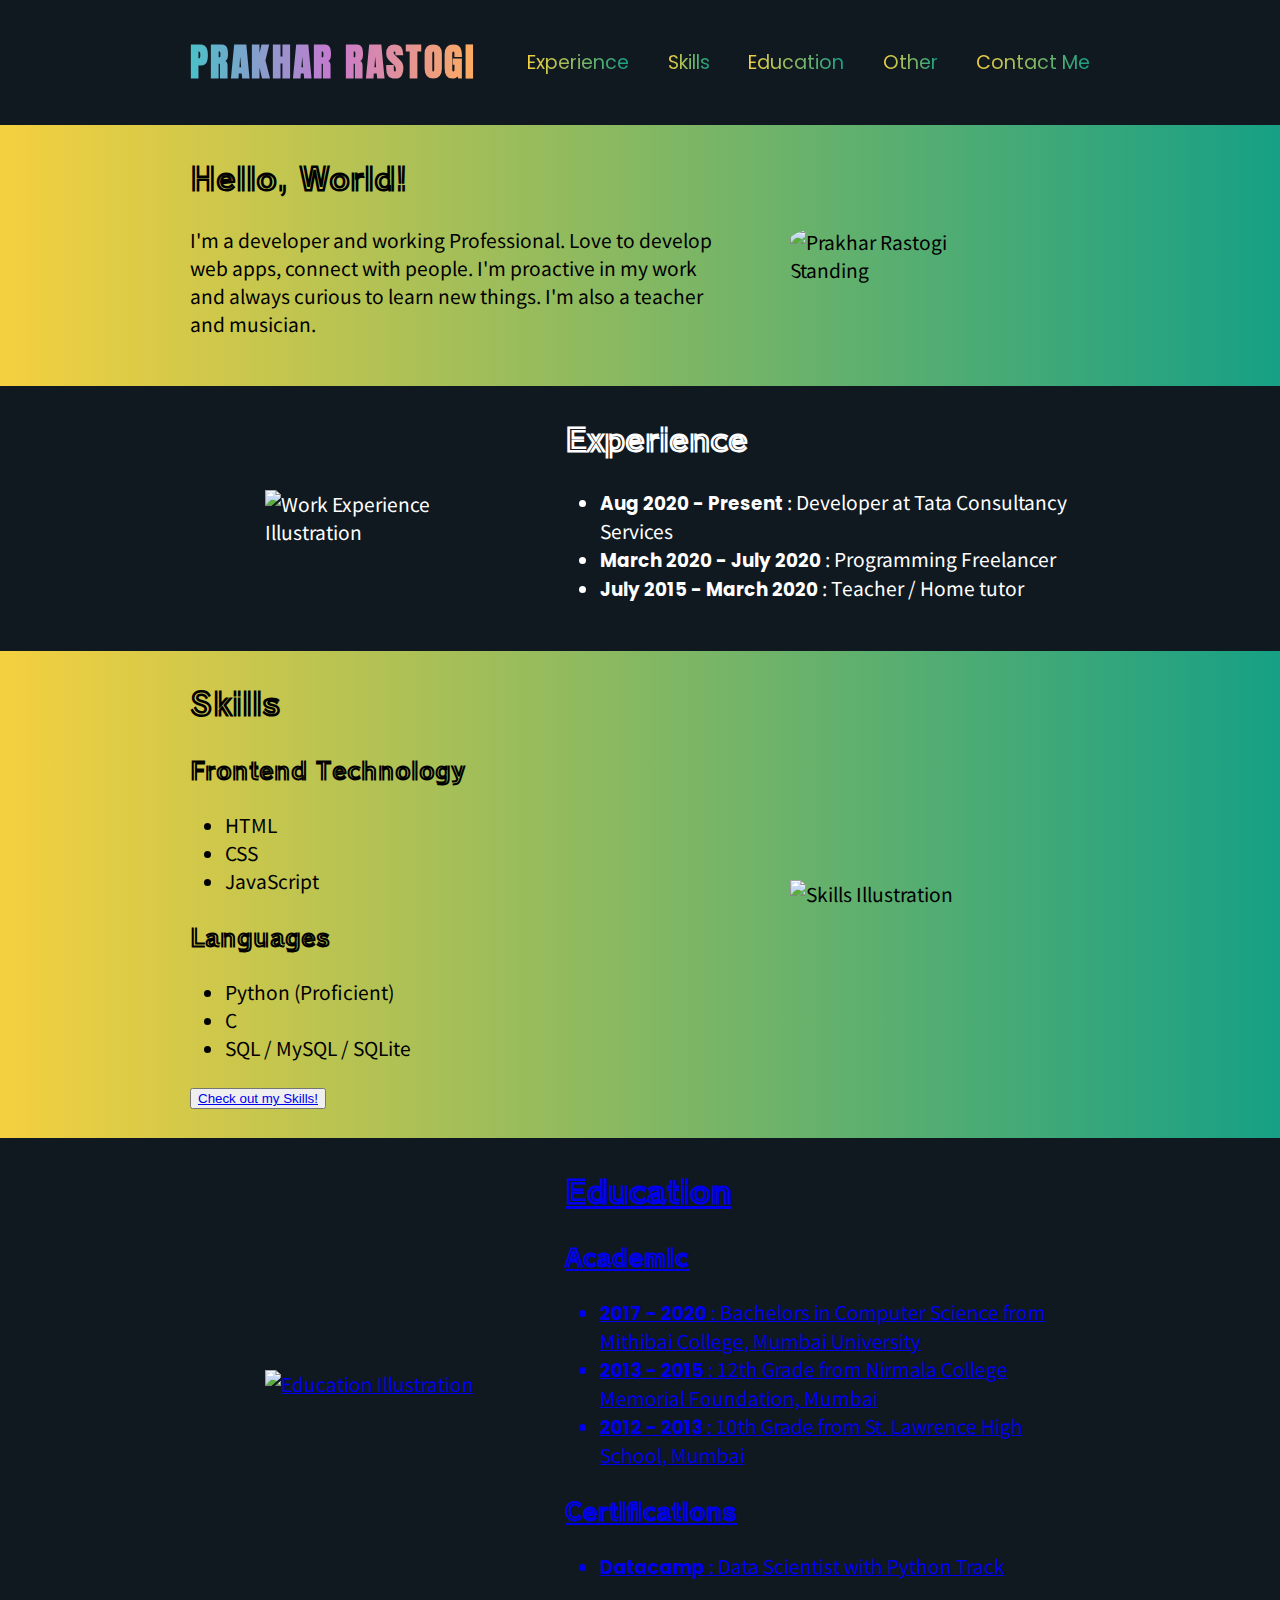
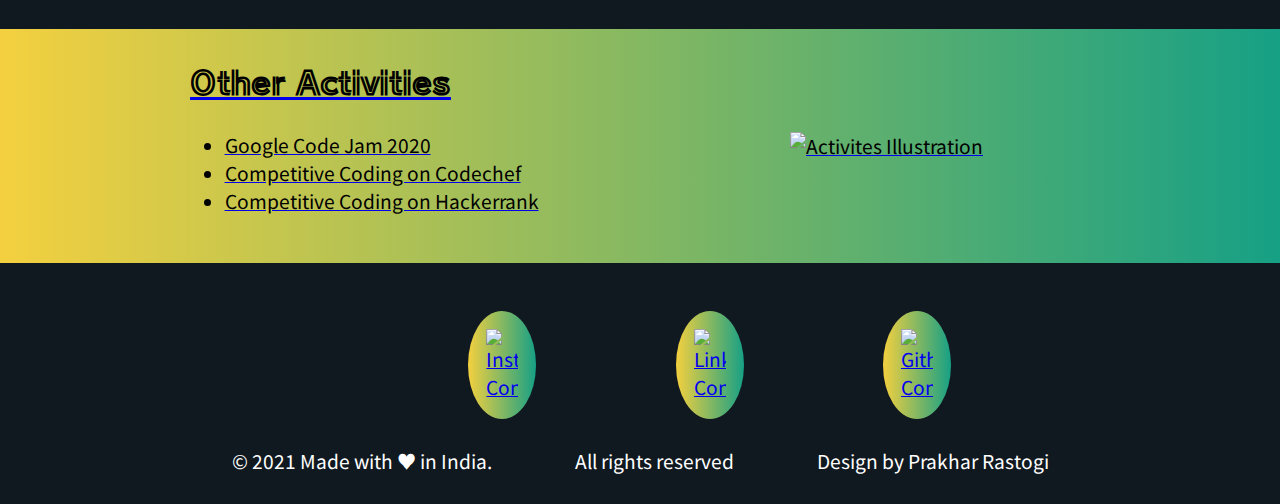
==== index.html @ 07a1cd46 "Link Added" ====
<!DOCTYPE html>
<html lang="en">

<head>
    <meta charset="UTF-8">
    <meta http-equiv="X-UA-Compatible" content="IE=edge">
    <meta name="viewport" content="width=device-width, initial-scale=1.0">
    <link rel="stylesheet" href="css/style.css">
    <link
        href="https://fonts.googleapis.com/css2?family=Anton&family=Noto+Sans+HK&family=Poppins:wght@300;700&family=Train+One&display=swap"
        rel="stylesheet">
    <link rel="stylesheet" href="https://stackpath.bootstrapcdn.com/font-awesome/4.7.0/css/font-awesome.min.css">
    <title>Prakhar Rastogi</title>
</head>

<body>
    <header class="site-header">
        <div class="container">
            <h1 class="site-title clip-text-background"><a href="#about-me">Prakhar Rastogi</a></h1>
            <nav class="site-navigation">
                <ul>
                    <li><a href="#experience" class="colorful clip-text-background">Experience</a></li>
                    <li><a href="#skills" class="colorful clip-text-background">Skills</a></li>
                    <li><a href="#education" class="colorful clip-text-background">Education</a></li>
                    <li><a href="#activites" class="colorful clip-text-background">Other</a></li>
                    <li><a href="#contact" class="colorful clip-text-background">Contact Me</a></li>
                </ul>
            </nav>
        </div>
    </header>

    <main>
        <!-- About me Section -->
        <article id="about-me" class="colorful">
            <div class="container flex-reverse">
                <div class="article-image animate-rtl">
                    <img class="article-dp" src="images/prakhar.jpeg" alt="Prakhar Rastogi Standing" srcset="">
                </div>
                <div class="article-content animate-ltr">
                    <h2>Hello, World!</h2>
                    <p>
                        I'm a developer and working Professional. Love to develop web apps, connect with people. I'm proactive in my work and always curious to learn new things.
                        I'm also a teacher and musician.
                    </p>
                </div>
            </div>
        </article>

        <!-- Experience Section -->
        <article id="experience">
            <div class="container">
                <div class="article-image animate-ltr">
                    <img src="images/work-experience.png" alt="Work Experience Illustration">
                </div>
                <div class="article-content animate-rtl">
                    <h2>Experience</h2>
                    <ul>
                        <li><span>Aug 2020 - Present</span> : Developer at Tata Consultancy Services</li>
                        <li><span>March 2020 - July 2020</span> : Programming Freelancer</li>
                        <li><span>July 2015 - March 2020</span> : Teacher / Home tutor</li>
                    </ul>
                </div>

            </div>
        </article>

        <!-- Skills Section  -->
        <article id="skills" class="colorful">
            <div class="container flex-reverse">
                <div class="article-image animate-rtl">
                    <img src="images/skills.png" alt="Skills Illustration">
                </div>
                <div class="article-content animate-ltr">
                    <h2>Skills</h2>
                    <section>
                        <h3>Frontend Technology</h3>
                        <ul>
                            <li>HTML</li>
                            <li>CSS</li>
                            <li>JavaScript</li>
                        </ul>
                    </section>
                    <section>
                        <h3>Languages</h3>
                        <ul>
                            <li>Python (Proficient)</li>
                            <li>C</li>
                            <li>SQL / MySQL / SQLite</li>
                        </ul>
                    </section>
                    <button id="skills-link"><a href="https://yakhal.github.io/simpledesigns">Check out my Skills!</button>
                </div>
            </div>
        </article>

        <!-- Education Section -->
        <article id="education">
            <div class="container">
                <div class="article-image animate-ltr">
                    <img src="images/education.png" alt="Education Illustration">
                </div>
                <div class="article-content animate-rtl">
                    <h2>Education</h2>
                    <section>
                        <h3>Academic</h3>
                        <ul>
                            <li><span>2017 - 2020</span> : Bachelors in Computer Science from Mithibai College, Mumbai
                                University
                            </li>
                            <li><span>2013 - 2015</span> : 12th Grade from Nirmala College Memorial Foundation, Mumbai
                            </li>
                            <li><span>2012 - 2013</span> : 10th Grade from St. Lawrence High School, Mumbai </li>
                        </ul>
                    </section>
                    <section>
                        <h3>Certifications</h3>
                        <ul>
                            <li><span>Datacamp</span> : Data Scientist with Python Track</li>
                        </ul>
                    </section>
                </div>
            </div>
        </article>

        <!-- Other Activities Section -->
        <article id="activites" class="colorful">
            <div class="container flex-reverse">
                <div class="article-image animate-rtl">
                    <img src="images/activities.png" alt="Activites Illustration">
                </div>
                <div class="article-content animate-ltr">
                    <h2>Other Activities</h2>
                    <ul>
                        <li>Google Code Jam 2020</li>
                        <li>Competitive Coding on Codechef</li>
                        <li>Competitive Coding on Hackerrank</li>
                    </ul>
                </div>
            </div>

        </article>
    </main>

    <footer>
        <section id="contact" class="contact-info container">
            <ul>
                <li class="colorful"><a href="https://www.instagram.com/prakharrastogi94/"><img src="images/instagram.png" alt="Instagram Contact"></a></li>
                <li class="colorful"><a href="https://linkedin.com/in/prakhar-rastogi97"><img src="images/linkedin.png" alt="LinkedIn Contact"></a></li>
                <li class="colorful"><a href="https://github.com/yakhal"><img src="images/github.png" alt="Github Contact"></a></li>
            </ul>
        </section>
        <div class="container">
            <p> &#169; 2021 Made with &hearts; in India.</p>
            <p>All rights reserved</p>
            <p>Design by Prakhar Rastogi</p>
        </div>
    </footer>

</body>

</html>
---- css/style.css ----
/* This is for Development Purpose */


/* Reference Borders */


/* article {
    border : 2px solid orange;
}

.container {
    border : 2px solid magenta;
} */


/* --------------------------------------------------- */


/* CSS STYLING STARTS HERE */


/* --------------------------------------------------- */


/* -------------------------
        COMMON STUFF
------------------------- */

:root {
    --color1: #FEE715FF;
    --color2: #101820FF;
    scroll-behavior: smooth;
}

body {
    background-color: var(--color2);
    color: white;
    font-family: 'Noto Sans HK', sans-serif;
    font-size: 130%;
    margin: 0;
    padding: 0;
}

article,
footer,
header {
    width: 100%;
    min-width: 320px;
    padding: 1.5em 0;
}

.container {
    margin: 0 auto;
    max-width: 900px;
    padding: 0 3em;
}

.flex-reverse {
    border-radius: 5px;
}

.colorful {
    /* background-color: var(--color1); */
    /* background: #9796f0; */
    background: #16A085;
    /* fallback for old browsers */
    background: -webkit-linear-gradient(to right, #F4D03F, #16A085);
    /* Chrome 10-25, Safari 5.1-6 */
    background: linear-gradient(to right, #F4D03F, #16A085);
    /* W3C, IE 10+/ Edge, Firefox 16+, Chrome 26+, Opera 12+, Safari 7+ */
    color: black;
}


/* -------------------------
        Header Layout
------------------------- */

.site-header {
    text-align: center;
}

.site-title {
    margin: 0;
    font-family: 'Anton', sans-serif;
    text-transform: uppercase;
    text-decoration: underline;
    letter-spacing: 0.15rem;
    background: #FEAC5E;
    /* fallback for old browsers */
    background: -webkit-linear-gradient(to right, #4BC0C8, #C779D0, #FEAC5E);
    /* Chrome 10-25, Safari 5.1-6 */
    background: linear-gradient(to right, #4BC0C8, #C779D0, #FEAC5E);
    /* W3C, IE 10+/ Edge, Firefox 16+, Chrome 26+, Opera 12+, Safari 7+ */
}

.site-navigation ul {
    list-style-type: none;
    padding-left: 0;
    font-family: 'Poppins', sans-serif;
}

.site-navigation a {    
    text-decoration: none;
}

.site-navigation li {
    transition: 0.2s ease-in-out;
}

.site-navigation li:hover {
    transform: scale(1.2);
    font-weight: bold;
}


/* -------------------------
        Main Section
------------------------- */

/* All Spans */

span {
    font-family: 'Poppins', sans-serif;
    font-weight: bolder;
    font-size: 1.15rem;
}


/* Images on Website */

img {
    display: block;
    width: 60%;
    margin: 2em auto;
    max-width: 15em;
}

.article-dp {
    max-width: 15em;
    border-radius: 20%;
}

/* Article Related */

h2 {
    font-family: 'Train One', cursive;
    font-size: 2rem;
    font-weight: bold;
    margin-top: 0;
}

h3 {
    font-family: 'Train One', cursive;
    font-size: 1.5rem;
    font-weight: bold;
}

.article-content ul {
    padding-left: 1.8em;
}


/* -------------------------
          Footer
------------------------- */

footer p {
    margin: 0 auto;
    text-align: center;
    margin-top: 0.5em;
}

.contact-info img{
    width: 2rem;
    margin: 0;
}

.contact-info ul{
    list-style: none;
    padding: 0;
    display: flex;
    justify-content: space-between;
}

.contact-info li{
    padding: 3.5% 3.5%;
    border-radius: 50%;
}

.contact-info li{
    transition: 0.2s ease-in-out;
}

.contact-info li:hover{
    transform: scale(1.2);
}

/* -------------------------
        Animations
------------------------- */

.animate-rtl {
    position: relative;
    animation-name: animate-rtl;
    animation-fill-mode: forwards;
    animation-duration: 2s;
}

@keyframes animate-rtl {
    0% {
        left: 100%
    }
    100%{
        left: 0%;
    }
}

.animate-ltr{
    position: relative;
    animation-name: animate-ltr;
    animation-fill-mode: forwards;
    animation-duration: 2s;
}

@keyframes animate-ltr{
    0%{
        right: 100%;
    }
    100%{
        right: 0%
    }
}

/* -------------------------
        Common Stuff
------------------------- */

.clip-text-background {
    -webkit-background-clip: text;
    -webkit-text-fill-color: transparent;
}

/* -------------------------
        For Desktop
------------------------- */

@media(min-width: 650px) {
    /* Navigation Related Modifications */
    body {
        font-size: 120%;
    }
    .site-navigation ul {
        display: flex;
    }
    .site-navigation ul li {
        margin-left: 2em;
    }
    /* Content Related modifications */
    .container {
        display: flex;
        justify-content: space-between;
        align-items: center;
        padding: 0 1em;
    }
    .flex-reverse {
        flex-direction: row-reverse;
    }
    .article-dp:hover {
        transform: scale(1.2);
    }
    .article-image {
        width: 50%;
        transition: 0.2s ease-in-out;
    }

    .article-dp {
        border-radius: 20%;
        transition: 0.2s ease-in-out;
    }
    .article-image:hover {
        transform: scale(1.1);
    }
    .article-content {
        width: 70%;
    }

    /* Footer Modifications */
    .contact-info {
        display: block;
    }
    .contact-info ul{
        justify-content: space-evenly;
    }
    .contact-info li{
        padding: 2%;
    }
}
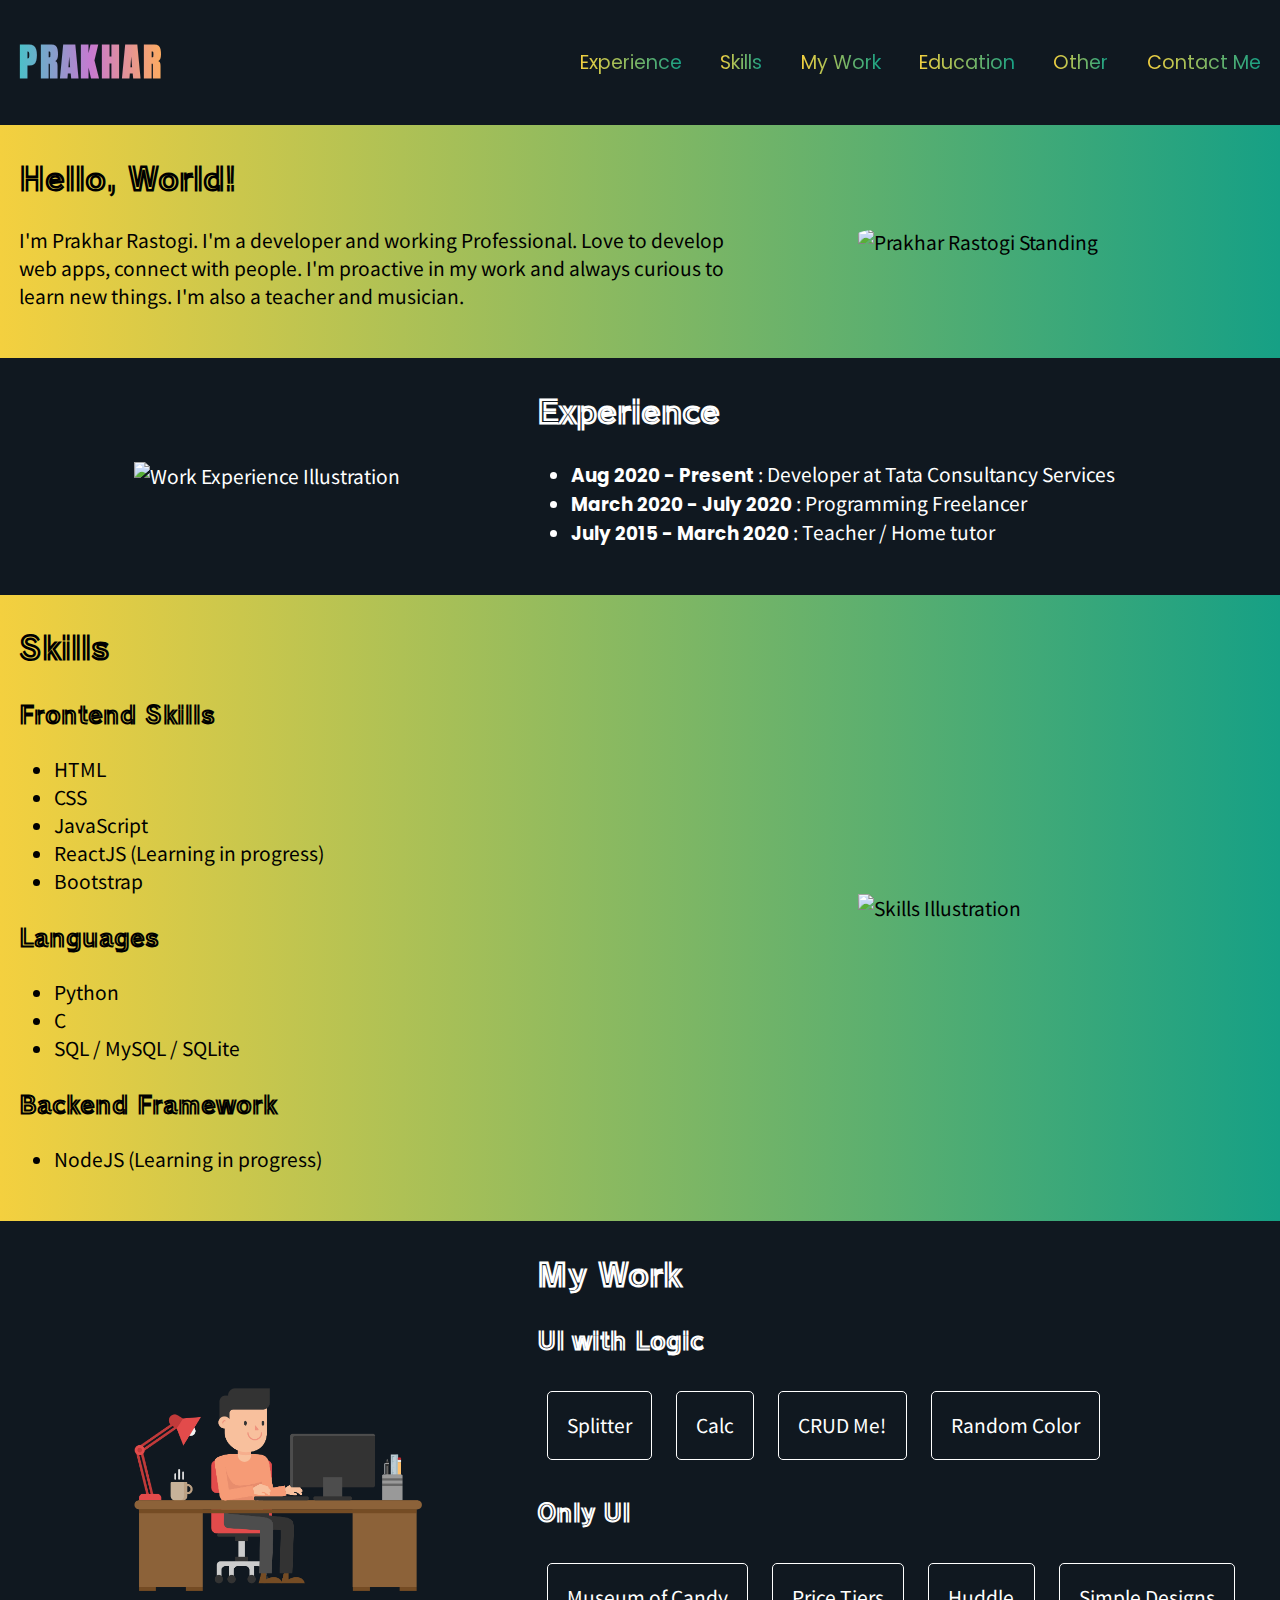
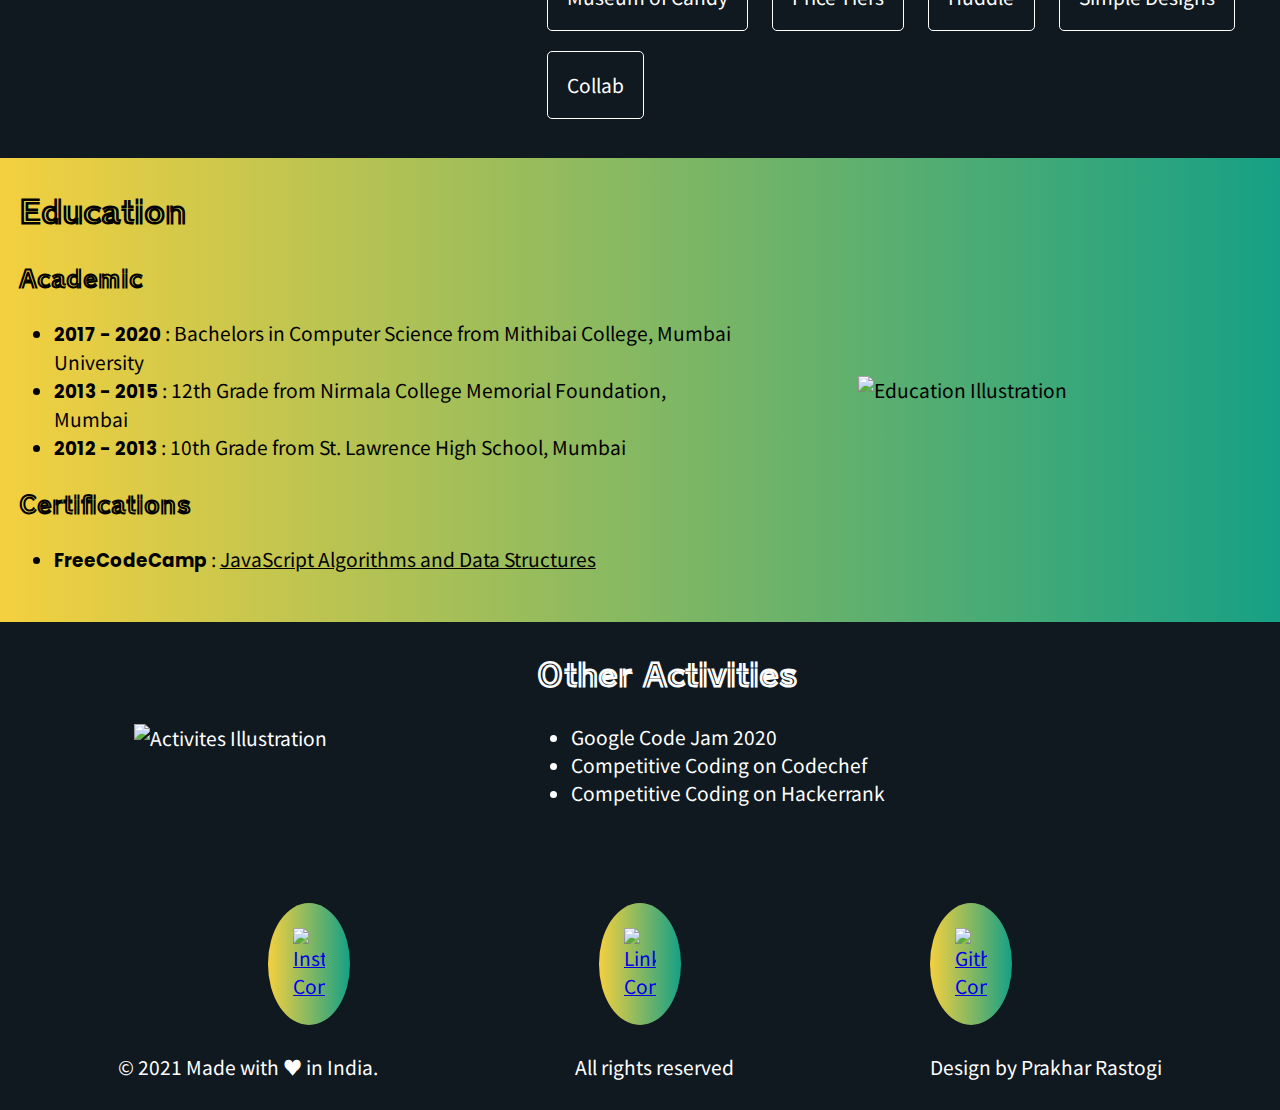
==== commit 41280aa1: "Making updates and adding work section" ====
--- a/index.html
+++ b/index.html
@@ -1,161 +1,263 @@
 <!DOCTYPE html>
 <html lang="en">
-
-<head>
-    <meta charset="UTF-8">
-    <meta http-equiv="X-UA-Compatible" content="IE=edge">
-    <meta name="viewport" content="width=device-width, initial-scale=1.0">
-    <link rel="stylesheet" href="css/style.css">
+  <head>
+    <meta charset="UTF-8" />
+    <meta http-equiv="X-UA-Compatible" content="IE=edge" />
+    <meta name="viewport" content="width=device-width, initial-scale=1.0" />
+    <link rel="stylesheet" href="style.css" />
     <link
-        href="https://fonts.googleapis.com/css2?family=Anton&family=Noto+Sans+HK&family=Poppins:wght@300;700&family=Train+One&display=swap"
-        rel="stylesheet">
-    <link rel="stylesheet" href="https://stackpath.bootstrapcdn.com/font-awesome/4.7.0/css/font-awesome.min.css">
-    <title>Prakhar Rastogi</title>
-</head>
-
-<body>
+      href="https://fonts.googleapis.com/css2?family=Anton&family=Noto+Sans+HK&family=Poppins:wght@300;700&family=Train+One&display=swap"
+      rel="stylesheet"
+    />
+    <link
+      rel="stylesheet"
+      href="https://stackpath.bootstrapcdn.com/font-awesome/4.7.0/css/font-awesome.min.css"
+    />
+    <title>Prakhar</title>
+  </head>
+
+  <body>
     <header class="site-header">
+      <div class="container">
+        <h1 class="site-title clip-text-background">
+          <a href="#about-me">Prakhar</a>
+        </h1>
+        <nav class="site-navigation">
+          <ul>
+            <li>
+              <a href="#experience" class="colorful clip-text-background"
+                >Experience</a
+              >
+            </li>
+            <li>
+              <a href="#skills" class="colorful clip-text-background">Skills</a>
+            </li>
+            <li>
+              <a href="#work" class="colorful clip-text-background"
+                >My&nbsp;Work</a
+              >
+            </li>
+            <li>
+              <a href="#education" class="colorful clip-text-background"
+                >Education</a
+              >
+            </li>
+            <li>
+              <a href="#activites" class="colorful clip-text-background"
+                >Other</a
+              >
+            </li>
+            <li>
+              <a href="#contact" class="colorful clip-text-background"
+                >Contact&nbsp;Me</a
+              >
+            </li>
+          </ul>
+        </nav>
+      </div>
+    </header>
+
+    <main>
+      <!-- About me Section -->
+      <article id="about-me" class="colorful">
+        <div class="container flex-reverse">
+          <div class="article-image animate-rtl">
+            <img
+              class="article-dp"
+              src="images/prakhar.jpeg"
+              alt="Prakhar Rastogi Standing"
+              srcset=""
+            />
+          </div>
+          <div class="article-content animate-ltr">
+            <h2>Hello, World!</h2>
+            <p>
+              I'm Prakhar Rastogi. I'm a developer and working Professional. 
+              Love to develop web apps, connect with people. I'm proactive in my work and always
+              curious to learn new things. I'm also a teacher and musician.
+            </p>
+          </div>
+        </div>
+      </article>
+
+      <!-- Experience Section -->
+      <article id="experience">
         <div class="container">
-            <h1 class="site-title clip-text-background"><a href="#about-me">Prakhar Rastogi</a></h1>
-            <nav class="site-navigation">
-                <ul>
-                    <li><a href="#experience" class="colorful clip-text-background">Experience</a></li>
-                    <li><a href="#skills" class="colorful clip-text-background">Skills</a></li>
-                    <li><a href="#education" class="colorful clip-text-background">Education</a></li>
-                    <li><a href="#activites" class="colorful clip-text-background">Other</a></li>
-                    <li><a href="#contact" class="colorful clip-text-background">Contact Me</a></li>
-                </ul>
-            </nav>
-        </div>
-    </header>
-
-    <main>
-        <!-- About me Section -->
-        <article id="about-me" class="colorful">
-            <div class="container flex-reverse">
-                <div class="article-image animate-rtl">
-                    <img class="article-dp" src="images/prakhar.jpeg" alt="Prakhar Rastogi Standing" srcset="">
-                </div>
-                <div class="article-content animate-ltr">
-                    <h2>Hello, World!</h2>
-                    <p>
-                        I'm a developer and working Professional. Love to develop web apps, connect with people. I'm proactive in my work and always curious to learn new things.
-                        I'm also a teacher and musician.
-                    </p>
-                </div>
-            </div>
-        </article>
-
-        <!-- Experience Section -->
-        <article id="experience">
-            <div class="container">
-                <div class="article-image animate-ltr">
-                    <img src="images/work-experience.png" alt="Work Experience Illustration">
-                </div>
-                <div class="article-content animate-rtl">
-                    <h2>Experience</h2>
-                    <ul>
-                        <li><span>Aug 2020 - Present</span> : Developer at Tata Consultancy Services</li>
-                        <li><span>March 2020 - July 2020</span> : Programming Freelancer</li>
-                        <li><span>July 2015 - March 2020</span> : Teacher / Home tutor</li>
-                    </ul>
-                </div>
-
-            </div>
-        </article>
-
-        <!-- Skills Section  -->
-        <article id="skills" class="colorful">
-            <div class="container flex-reverse">
-                <div class="article-image animate-rtl">
-                    <img src="images/skills.png" alt="Skills Illustration">
-                </div>
-                <div class="article-content animate-ltr">
-                    <h2>Skills</h2>
-                    <section>
-                        <h3>Frontend Technology</h3>
-                        <ul>
-                            <li>HTML</li>
-                            <li>CSS</li>
-                            <li>JavaScript</li>
-                        </ul>
-                    </section>
-                    <section>
-                        <h3>Languages</h3>
-                        <ul>
-                            <li>Python (Proficient)</li>
-                            <li>C</li>
-                            <li>SQL / MySQL / SQLite</li>
-                        </ul>
-                    </section>
-                    <button id="skills-link"><a href="https://yakhal.github.io/simpledesigns">Check out my Skills!</button>
-                </div>
-            </div>
-        </article>
-
-        <!-- Education Section -->
-        <article id="education">
-            <div class="container">
-                <div class="article-image animate-ltr">
-                    <img src="images/education.png" alt="Education Illustration">
-                </div>
-                <div class="article-content animate-rtl">
-                    <h2>Education</h2>
-                    <section>
-                        <h3>Academic</h3>
-                        <ul>
-                            <li><span>2017 - 2020</span> : Bachelors in Computer Science from Mithibai College, Mumbai
-                                University
-                            </li>
-                            <li><span>2013 - 2015</span> : 12th Grade from Nirmala College Memorial Foundation, Mumbai
-                            </li>
-                            <li><span>2012 - 2013</span> : 10th Grade from St. Lawrence High School, Mumbai </li>
-                        </ul>
-                    </section>
-                    <section>
-                        <h3>Certifications</h3>
-                        <ul>
-                            <li><span>Datacamp</span> : Data Scientist with Python Track</li>
-                        </ul>
-                    </section>
-                </div>
-            </div>
-        </article>
-
-        <!-- Other Activities Section -->
-        <article id="activites" class="colorful">
-            <div class="container flex-reverse">
-                <div class="article-image animate-rtl">
-                    <img src="images/activities.png" alt="Activites Illustration">
-                </div>
-                <div class="article-content animate-ltr">
-                    <h2>Other Activities</h2>
-                    <ul>
-                        <li>Google Code Jam 2020</li>
-                        <li>Competitive Coding on Codechef</li>
-                        <li>Competitive Coding on Hackerrank</li>
-                    </ul>
-                </div>
-            </div>
-
-        </article>
+          <div class="article-image animate-ltr">
+            <img
+              src="images/work-experience.png"
+              alt="Work Experience Illustration"
+            />
+          </div>
+          <div class="article-content animate-rtl">
+            <h2>Experience</h2>
+            <ul>
+              <li>
+                <span>Aug 2020 - Present</span> : Developer at Tata Consultancy
+                Services
+              </li>
+              <li>
+                <span>March 2020 - July 2020</span> : Programming Freelancer
+              </li>
+              <li>
+                <span>July 2015 - March 2020</span> : Teacher / Home tutor
+              </li>
+            </ul>
+          </div>
+        </div>
+      </article>
+
+      <!-- Skills Section  -->
+      <article id="skills" class="colorful">
+        <div class="container flex-reverse">
+          <div class="article-image animate-rtl">
+            <img src="images/skills.png" alt="Skills Illustration" />
+          </div>
+          <div class="article-content animate-ltr">
+            <h2>Skills</h2>
+            <section>
+              <h3>Frontend Skills</h3>
+              <ul>
+                <li>HTML</li>
+                <li>CSS</li>
+                <li>JavaScript</li>
+                <li>ReactJS (Learning in progress)</li>
+                <li>Bootstrap</li>
+              </ul>
+            </section>
+            <section>
+              <h3>Languages</h3>
+              <ul>
+                <li>Python</li>
+                <li>C</li>
+                <li>SQL / MySQL / SQLite</li>
+              </ul>
+            </section>
+            <section>
+              <h3>Backend Framework</h3>
+              <ul>
+                <li>NodeJS (Learning in progress)</li>
+              </ul>
+            </section>
+          </div>
+        </div>
+      </article>
+
+      <!-- Work Section -->
+
+      <article id="education">
+        <div class="container">
+          <div class="article-image animate-ltr">
+            <img src="images/work.png" alt="Education Illustration" />
+          </div>
+          <div class="article-content animate-rtl">
+            <h2>My Work</h2>
+            <section class="work-links">
+              <h3>UI with Logic</h3>
+              <div>
+                <a href="https://yakhal.github.io/tip-calculator/" target="_blank">Splitter</a>
+                <a href="https://yakhal.github.io/js-calculator/" target="_blank">Calc</a>
+                <a href="https://yakhal.github.io/crudme/" target="_blank">CRUD Me!</a>
+                <a href="https://yakhal.github.io/random-color-generator/" target="_blank">Random Color</a>
+              </div>
+              <h3>Only UI</h3>
+              <div>
+                <a href="https://yakhal.github.io/museum-of-candy/" target="_blank">Museum of Candy</a>
+                <a href="https://yakhal.github.io/pricing-panel/" target="_blank">Price Tiers</a>
+                <a href="https://yakhal.github.io/huddle-landing-page/" target="_blank">Huddle</a>
+                <a href="https://yakhal.github.io/simpledesigns" target="_blank">Simple Designs</a>
+                <a href="https://yakhal.github.io/collab-landing-page/" target="_blank">Collab</a>
+              </div>
+            </section>
+          </div>
+        </div>
+      </article>
+
+      <!-- Education Section -->
+      <article id="education" class="colorful">
+        <div class="container flex-reverse">
+          <div class="article-image animate-rtl">
+            <img src="images/education.png" alt="Education Illustration" />
+          </div>
+          <div class="article-content animate-ltr">
+            <h2>Education</h2>
+            <section>
+              <h3>Academic</h3>
+              <ul>
+                <li>
+                  <span>2017 - 2020</span> : Bachelors in Computer Science from
+                  Mithibai College, Mumbai University
+                </li>
+                <li>
+                  <span>2013 - 2015</span> : 12th Grade from Nirmala College
+                  Memorial Foundation, Mumbai
+                </li>
+                <li>
+                  <span>2012 - 2013</span> : 10th Grade from St. Lawrence High
+                  School, Mumbai
+                </li>
+              </ul>
+            </section>
+            <section>
+              <h3>Certifications</h3>
+              <ul>
+                <li>
+                  <span>FreeCodeCamp</span> :
+                  <a
+                    class="certificate-link" target="_blank"
+                    href="https://www.freecodecamp.org/certification/prakhar_rastogi/javascript-algorithms-and-data-structures"
+                    >JavaScript Algorithms and Data Structures</a
+                  >
+                </li>
+              </ul>
+            </section>
+          </div>
+        </div>
+      </article>
+
+      <!-- Other Activities Section -->
+      <article id="activites">
+        <div class="container">
+          <div class="article-image animate-ltr">
+            <img src="images/activities.png" alt="Activites Illustration" />
+          </div>
+          <div class="article-content animate-rtl">
+            <h2>Other Activities</h2>
+            <ul>
+              <li>Google Code Jam 2020</li>
+              <li>Competitive Coding on Codechef</li>
+              <li>Competitive Coding on Hackerrank</li>
+            </ul>
+          </div>
+        </div>
+      </article>
     </main>
 
     <footer>
-        <section id="contact" class="contact-info container">
-            <ul>
-                <li class="colorful"><a href="https://www.instagram.com/prakharrastogi94/"><img src="images/instagram.png" alt="Instagram Contact"></a></li>
-                <li class="colorful"><a href="https://linkedin.com/in/prakhar-rastogi97"><img src="images/linkedin.png" alt="LinkedIn Contact"></a></li>
-                <li class="colorful"><a href="https://github.com/yakhal"><img src="images/github.png" alt="Github Contact"></a></li>
-            </ul>
-        </section>
-        <div class="container">
-            <p> &#169; 2021 Made with &hearts; in India.</p>
-            <p>All rights reserved</p>
-            <p>Design by Prakhar Rastogi</p>
-        </div>
+      <section id="contact" class="contact-info container">
+        <ul>
+          <li class="colorful">
+            <a href="https://www.instagram.com/prakharrrastogi/"
+              ><img src="images/instagram.png" alt="Instagram Contact"
+            /></a>
+          </li>
+          <li class="colorful">
+            <a href="https://linkedin.com/in/prakhar-rastogi97"
+              ><img src="images/linkedin.png" alt="LinkedIn Contact"
+            /></a>
+          </li>
+          <li class="colorful">
+            <a href="https://github.com/yakhal"
+              ><img src="images/github.png" alt="Github Contact"
+            /></a>
+          </li>
+        </ul>
+      </section>
+      <div class="container">
+        <p>&#169; 2021 Made with &hearts; in India.</p>
+        <p>All rights reserved</p>
+        <p>Design by Prakhar Rastogi</p>
+      </div>
     </footer>
-
-</body>
-
+  </body>
 </html>
--- a/style.css
+++ b/style.css
@@ -0,0 +1,331 @@
+/* This is for Development Purpose */
+
+
+/* Reference Borders */
+
+
+/* article {
+    border : 2px solid orange;
+}
+
+.container {
+    border : 2px solid magenta;
+} */
+
+
+/* --------------------------------------------------- */
+
+
+/* CSS STYLING STARTS HERE */
+
+
+/* --------------------------------------------------- */
+
+
+/* -------------------------
+        COMMON STUFF
+------------------------- */
+
+:root {
+    --color1: #FEE715FF;
+    --color2: #101820FF;
+    scroll-behavior: smooth;
+}
+
+body {
+    background-color: var(--color2);
+    color: white;
+    font-family: 'Noto Sans HK', sans-serif;
+    font-size: 130%;
+    margin: 0;
+    padding: 0;
+}
+
+article,
+footer,
+header {
+    width: 100%;
+    min-width: 320px;
+    padding: 1.5em 0;
+}
+
+.container {
+    margin: 0 auto;
+    max-width: 1300px;
+    padding: 0 3em;
+}
+
+.flex-reverse {
+    border-radius: 5px;
+}
+
+.colorful {
+    /* background-color: var(--color1); */
+    /* background: #9796f0; */
+    background: #16A085;
+    /* fallback for old browsers */
+    background: -webkit-linear-gradient(to right, #F4D03F, #16A085);
+    /* Chrome 10-25, Safari 5.1-6 */
+    background: linear-gradient(to right, #F4D03F, #16A085);
+    /* W3C, IE 10+/ Edge, Firefox 16+, Chrome 26+, Opera 12+, Safari 7+ */
+    color: black;
+}
+
+
+/* -------------------------
+        Header Layout
+------------------------- */
+
+.site-header {
+    text-align: center;
+}
+
+.site-title {
+    margin: 0;
+    font-family: 'Anton', sans-serif;
+    text-transform: uppercase;
+    text-decoration: underline;
+    letter-spacing: 0.15rem;
+    background: #FEAC5E;
+    /* fallback for old browsers */
+    background: -webkit-linear-gradient(to right, #4BC0C8, #C779D0, #FEAC5E);
+    /* Chrome 10-25, Safari 5.1-6 */
+    background: linear-gradient(to right, #4BC0C8, #C779D0, #FEAC5E);
+    /* W3C, IE 10+/ Edge, Firefox 16+, Chrome 26+, Opera 12+, Safari 7+ */
+}
+
+.site-navigation ul {
+    list-style-type: none;
+    padding-left: 0;
+    font-family: 'Poppins', sans-serif;
+}
+
+.site-navigation a {    
+    text-decoration: none;
+}
+
+.site-navigation li {
+    transition: 0.2s ease-in-out;
+}
+
+.site-navigation li:hover {
+    transform: scale(1.2);
+    font-weight: bold;
+}
+
+
+/* -------------------------
+        Main Section
+------------------------- */
+
+/* All Spans */
+
+span {
+    font-family: 'Poppins', sans-serif;
+    font-weight: bolder;
+    font-size: 1.15rem;
+}
+
+
+/* Images on Website */
+
+img {
+    display: block;
+    width: 60%;
+    margin: 2em auto;
+    max-width: 15em;
+}
+
+.article-dp {
+    max-width: 15em;
+    border-radius: 20%;
+}
+
+/* Article Related */
+
+h2 {
+    font-family: 'Train One', cursive;
+    font-size: 2rem;
+    font-weight: bold;
+    margin-top: 0;
+}
+
+h3 {
+    font-family: 'Train One', cursive;
+    font-size: 1.5rem;
+    font-weight: bold;
+}
+
+.article-content ul {
+    padding-left: 1.8em;
+}
+
+.certificate-link {
+    color:black;
+    text-decoration: none;
+    text-decoration: underline;
+}
+
+.certificate-link:hover {
+    color:white;
+    text-decoration: none;
+}
+
+.work-links a{
+    padding: 1em 1em;
+    margin: 10px 10px;
+    text-decoration: none;
+    border: 1px solid white;
+    border-radius: 5px;
+    color: white;
+    display: inline-block;
+    transition: 0.5s;
+}
+
+.work-links a:hover{
+    background:  linear-gradient(to right, #f6d242, #16A085);
+    transform: translateY(-5px);
+    opacity: 0.9;
+    border-color: black;
+    color: black;
+}
+
+/* -------------------------
+          Footer
+------------------------- */
+
+footer p {
+    margin: 0 auto;
+    text-align: center;
+    margin-top: 0.5em;
+}
+
+.contact-info img{
+    width: 2rem;
+    margin: 0;
+}
+
+.contact-info ul{
+    list-style: none;
+    padding: 0;
+    display: flex;
+    justify-content: space-between;
+}
+
+.contact-info li{
+    padding: 3.5% 3.5%;
+    border-radius: 50%;
+}
+
+.contact-info li{
+    transition: 0.2s ease-in-out;
+}
+
+.contact-info li:hover{
+    transform: scale(1.2);
+}
+
+/* -------------------------
+        Animations
+------------------------- */
+
+.animate-rtl {
+    position: relative;
+    animation-name: animate-rtl;
+    animation-fill-mode: forwards;
+    animation-duration: 2s;
+}
+
+@keyframes animate-rtl {
+    0% {
+        left: 100%
+    }
+    100%{
+        left: 0%;
+    }
+}
+
+.animate-ltr{
+    position: relative;
+    animation-name: animate-ltr;
+    animation-fill-mode: forwards;
+    animation-duration: 2s;
+}
+
+@keyframes animate-ltr{
+    0%{
+        right: 100%;
+    }
+    100%{
+        right: 0%
+    }
+}
+
+/* -------------------------
+        Common Stuff
+------------------------- */
+
+.clip-text-background {
+    -webkit-background-clip: text;
+    -webkit-text-fill-color: transparent;
+}
+
+/* -------------------------
+        For Desktop
+------------------------- */
+
+
+@media(min-width: 900px) {
+    /* Navigation Related Modifications */
+    
+    body {
+        font-size: 120%;
+    }
+
+    .site-navigation ul {
+        display: flex;
+    }
+    .site-navigation ul li {
+        margin-left: 2em;
+    }
+    
+    /* Content Related modifications */
+    .container {
+        display: flex;
+        justify-content: space-between;
+        align-items: center;
+        padding: 0 1em;
+    }
+    .flex-reverse {
+        flex-direction: row-reverse;
+    }
+    .article-dp:hover {
+        transform: scale(1.1);
+    }
+    .article-image {
+        width: 50%;
+        transition: 0.2s ease-in-out;
+    }
+
+    .article-dp {
+        border-radius: 20%;
+        transition: 0.2s ease-in-out;
+    }
+    .article-image:hover {
+        transform: scale(1.1);
+    }
+    .article-content {
+        width: 70%;
+    }
+
+    /* Footer Modifications */
+    .contact-info {
+        display: block;
+    }
+    .contact-info ul{
+        justify-content: space-evenly;
+    }
+    .contact-info li{
+        padding: 2%;
+    }
+}
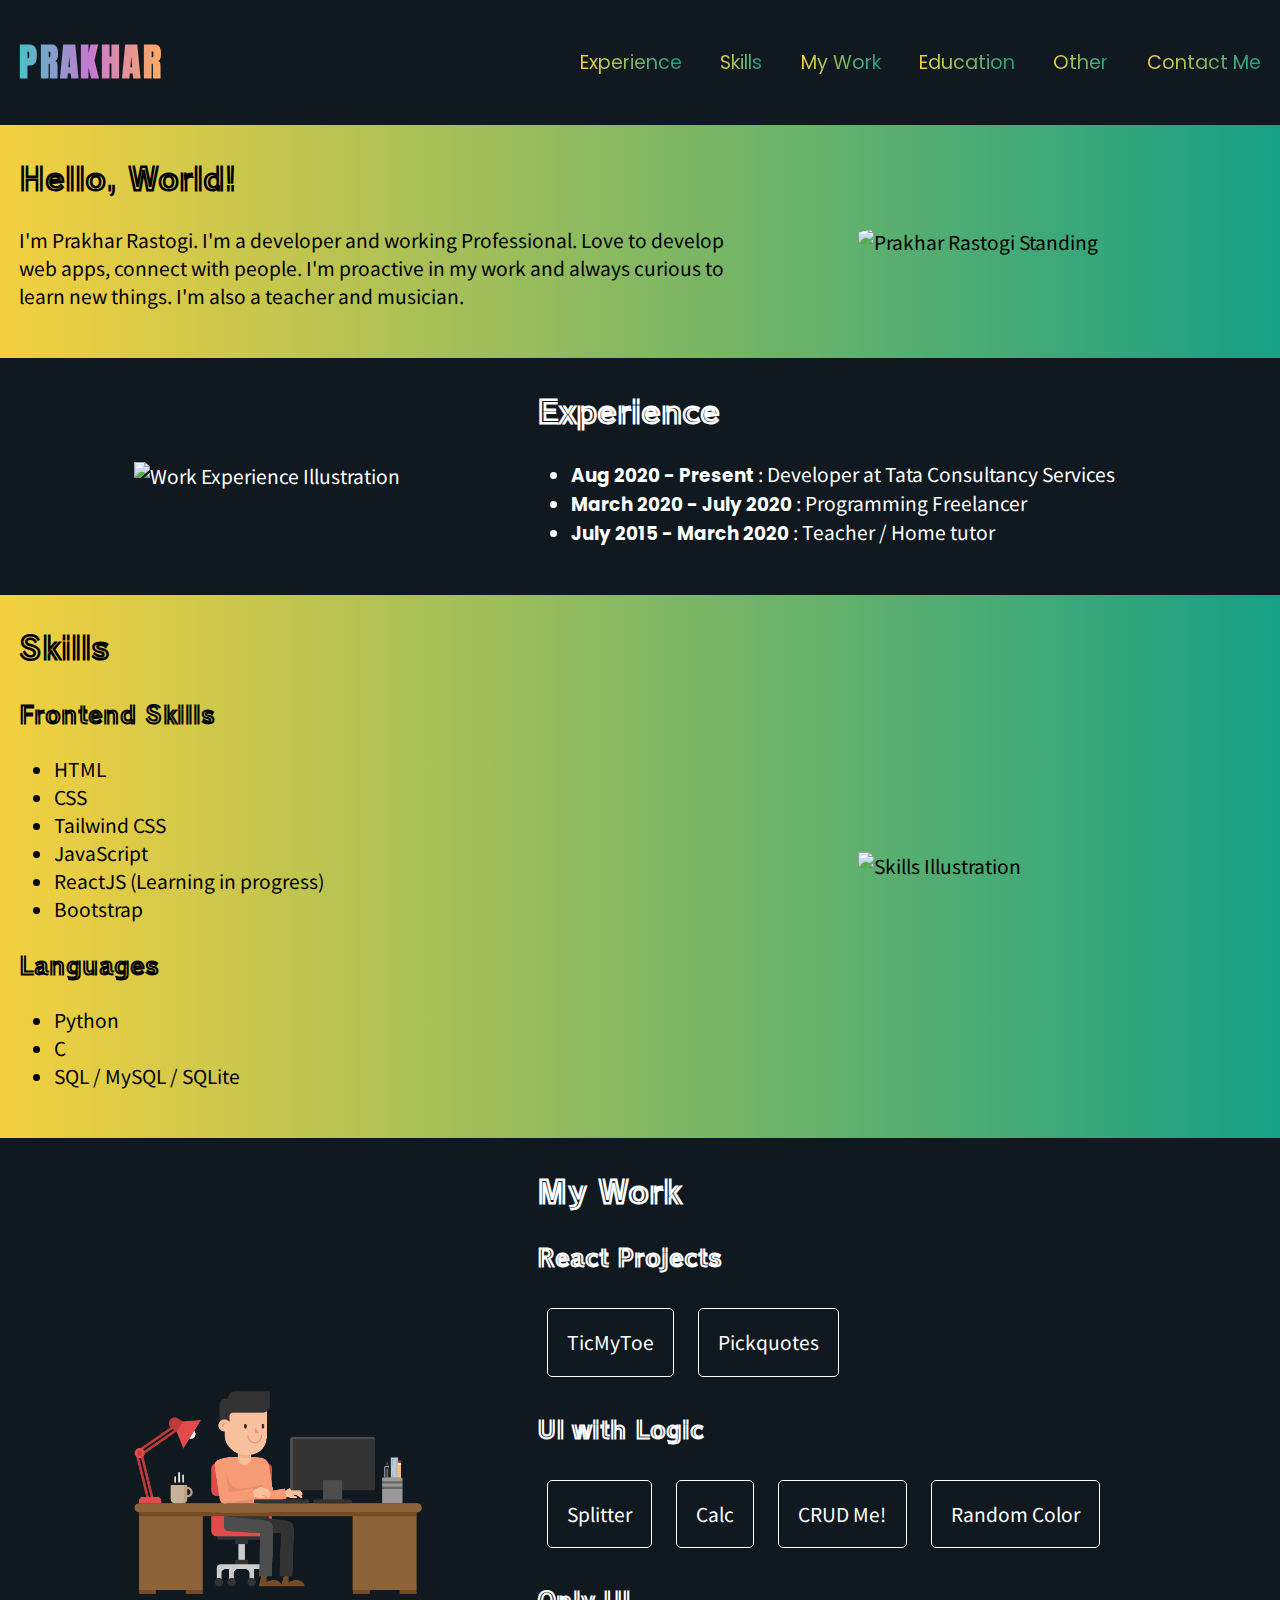
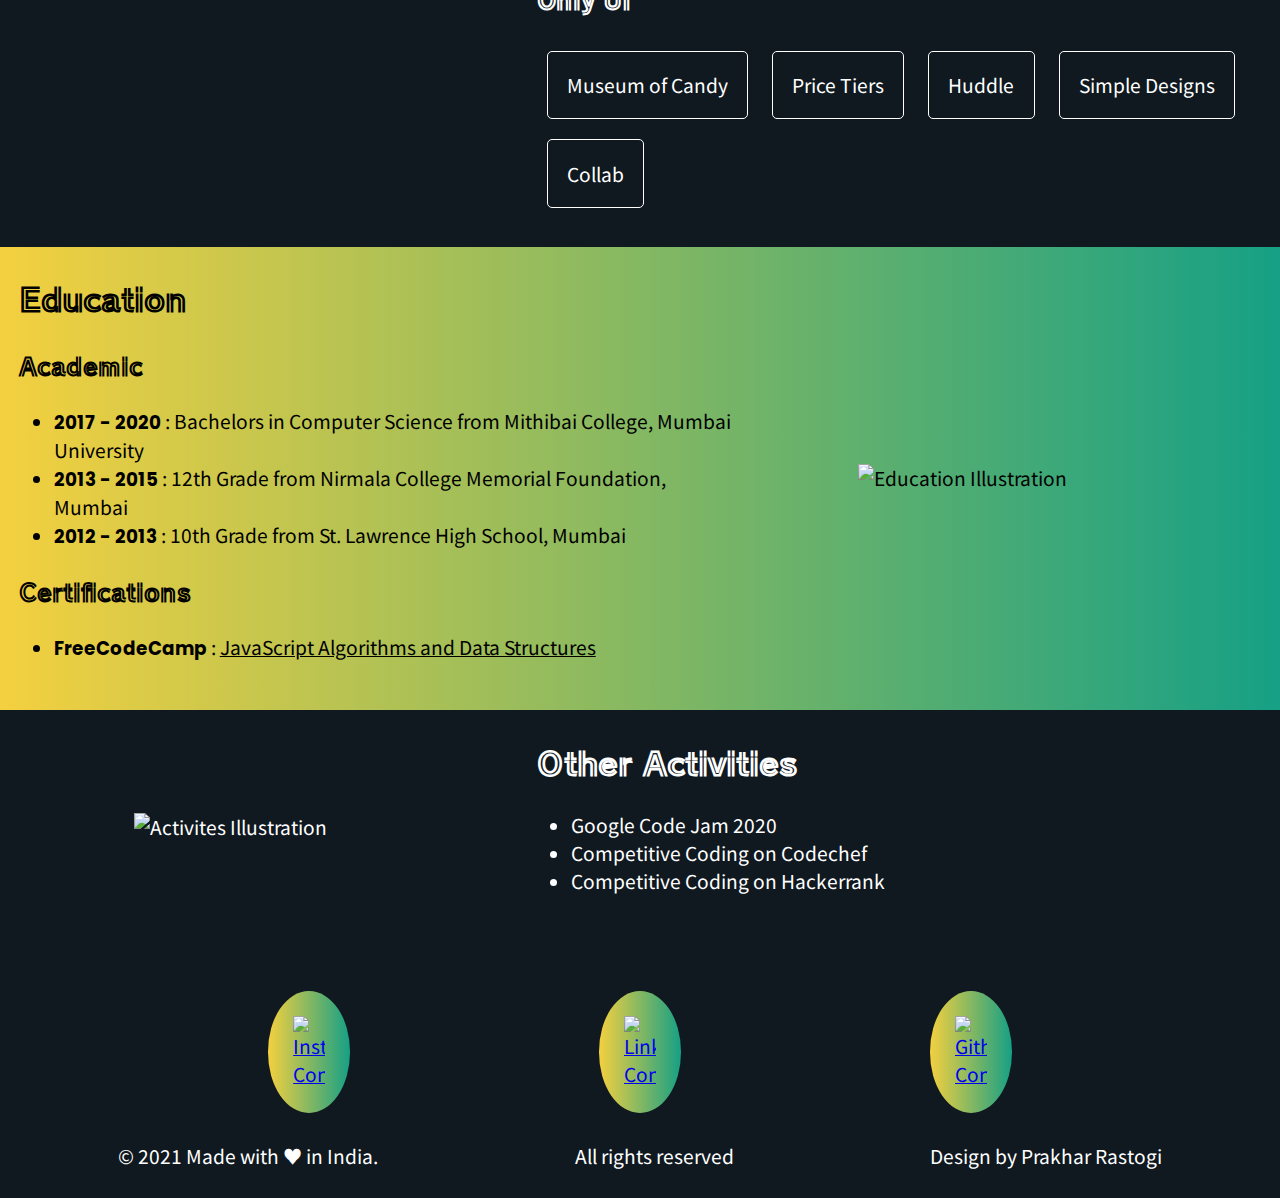
==== commit cacc5b51: "Update work section, added React Projects" ====
--- a/index.html
+++ b/index.html
@@ -120,6 +120,7 @@
               <ul>
                 <li>HTML</li>
                 <li>CSS</li>
+                <li>Tailwind CSS</li>
                 <li>JavaScript</li>
                 <li>ReactJS (Learning in progress)</li>
                 <li>Bootstrap</li>
@@ -133,19 +134,19 @@
                 <li>SQL / MySQL / SQLite</li>
               </ul>
             </section>
-            <section>
+            <!-- <section>
               <h3>Backend Framework</h3>
               <ul>
                 <li>NodeJS (Learning in progress)</li>
               </ul>
-            </section>
+            </section> -->
           </div>
         </div>
       </article>
 
       <!-- Work Section -->
 
-      <article id="education">
+      <article id="work">
         <div class="container">
           <div class="article-image animate-ltr">
             <img src="images/work.png" alt="Education Illustration" />
@@ -153,6 +154,9 @@
           <div class="article-content animate-rtl">
             <h2>My Work</h2>
             <section class="work-links">
+              <h3>React Projects</h3>
+                <a href="https://ticmytoe.netlify.app/" target="_blank">TicMyToe</a>
+                <a href="https://pickquotes.netlify.app/" target="_blank">Pickquotes</a>
               <h3>UI with Logic</h3>
               <div>
                 <a href="https://yakhal.github.io/tip-calculator/" target="_blank">Splitter</a>
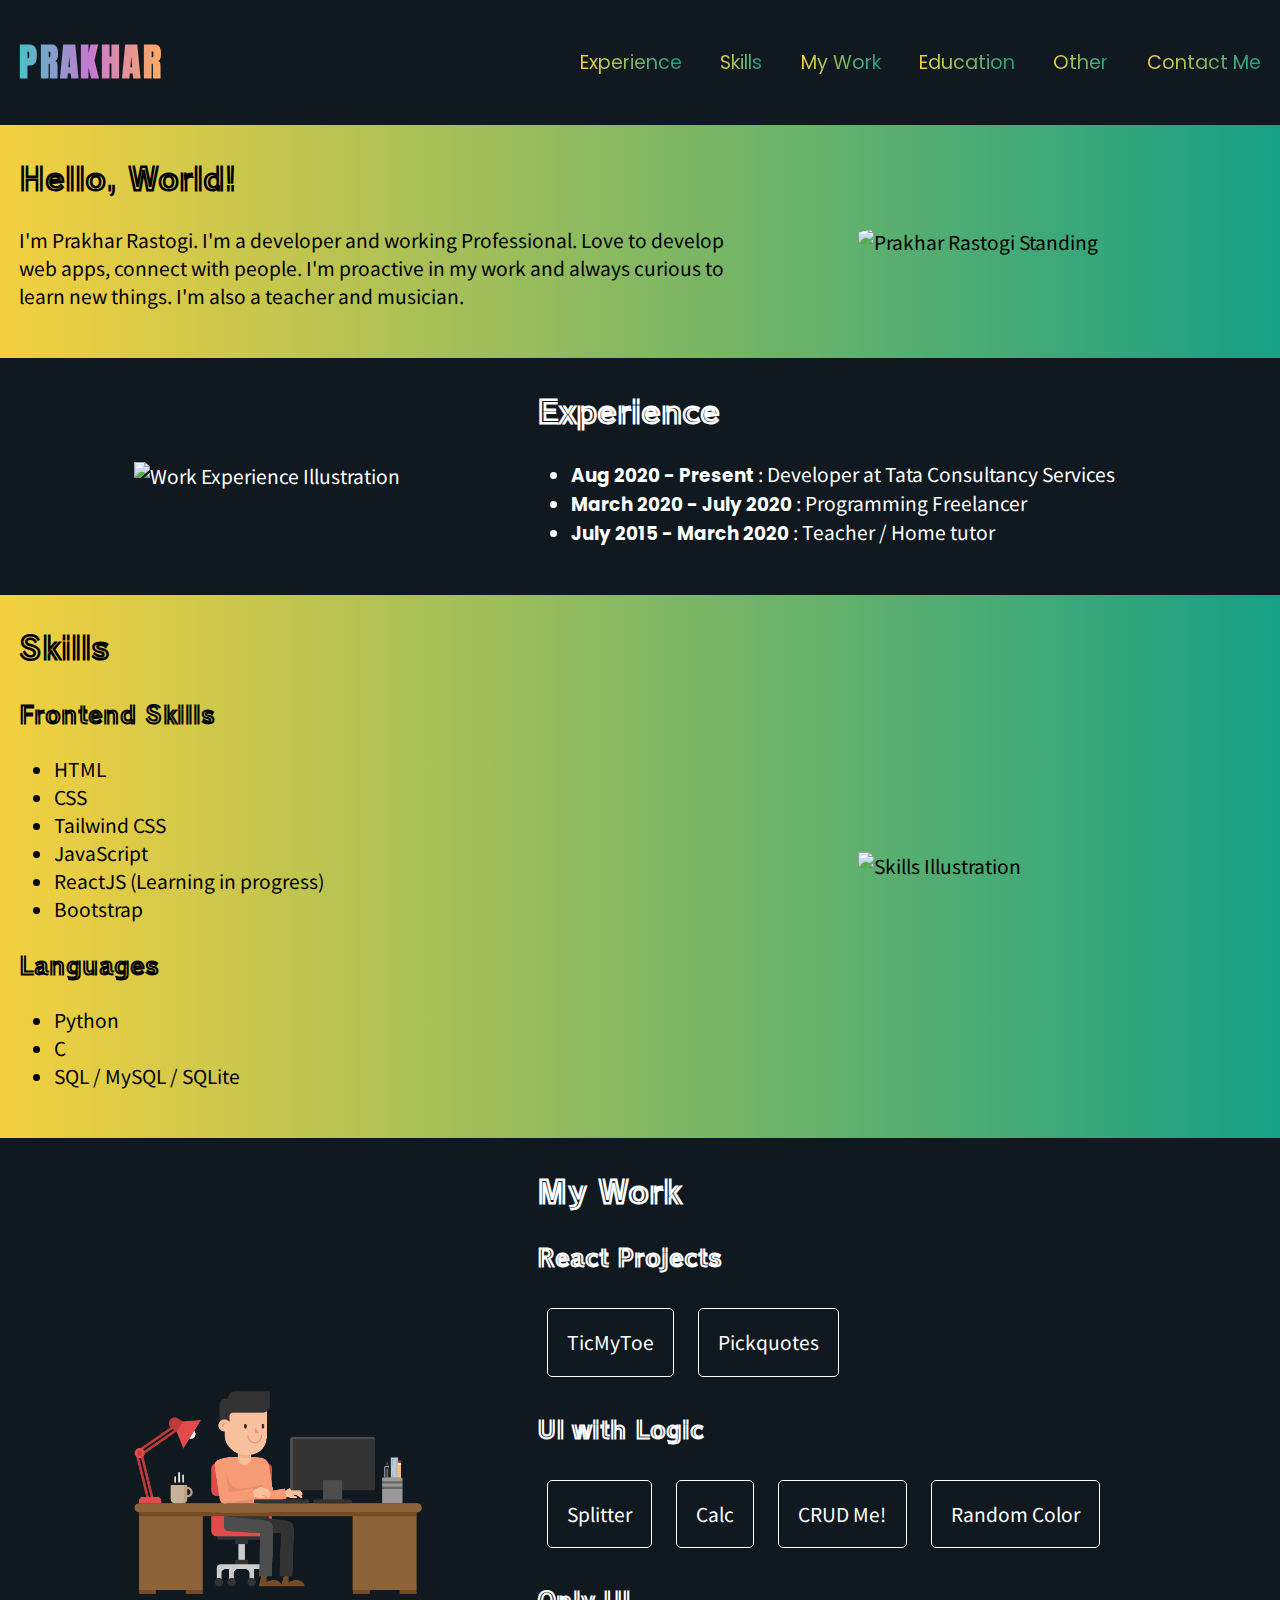
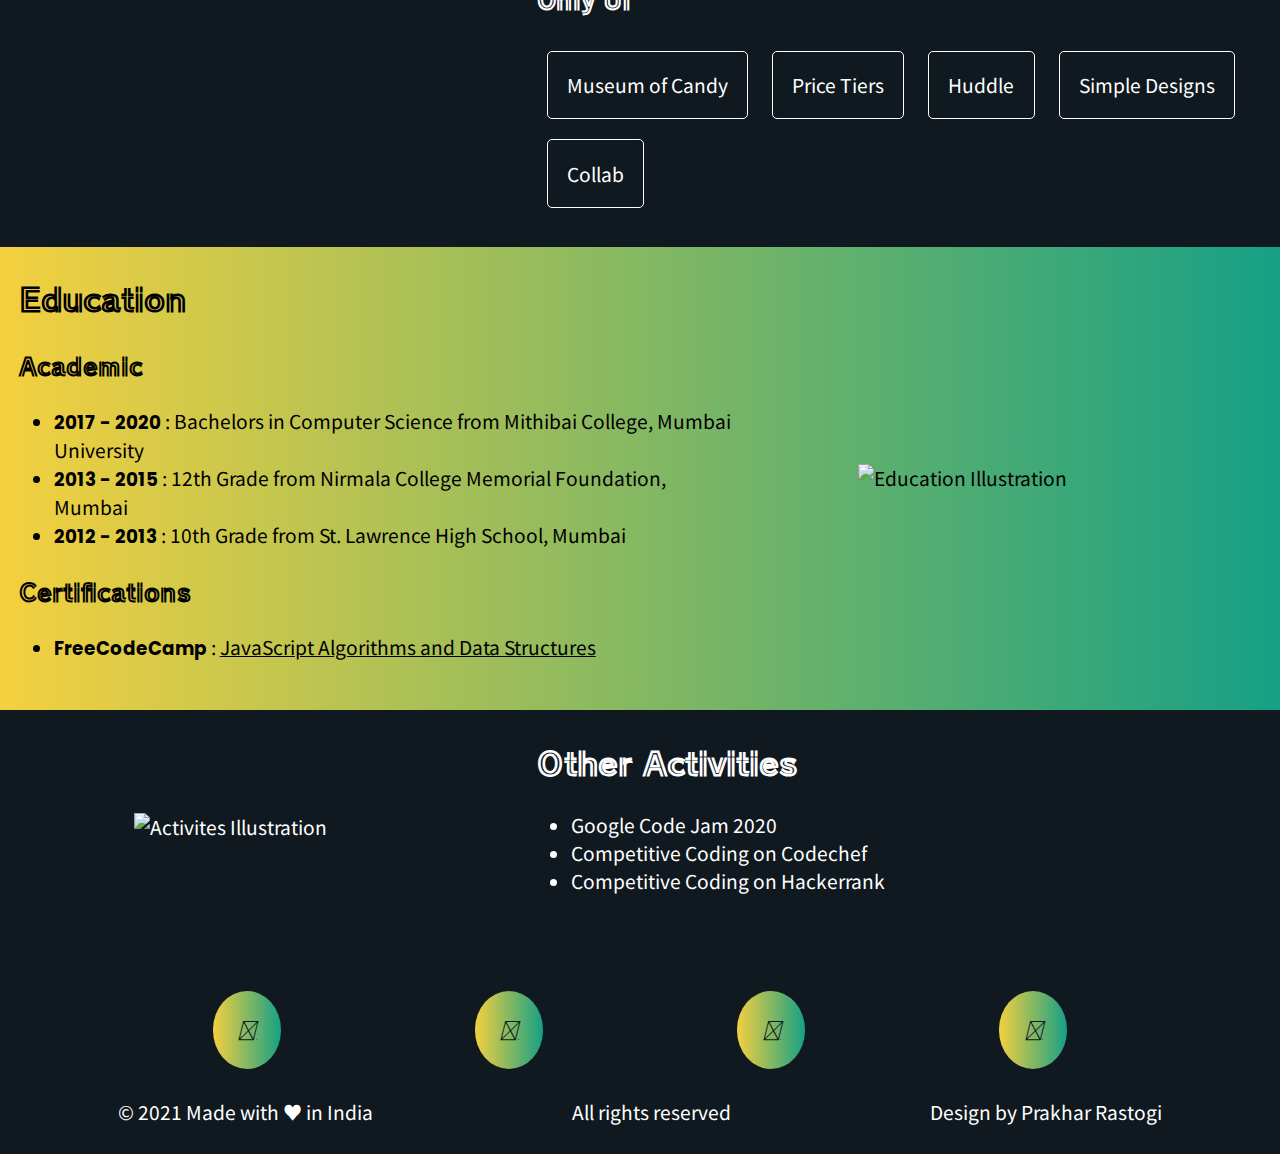
==== commit 1d70b3a7: "Changing Links and added CRUDME app" ====
--- a/index.html
+++ b/index.html
@@ -1,267 +1,245 @@
 <!DOCTYPE html>
 <html lang="en">
-  <head>
-    <meta charset="UTF-8" />
-    <meta http-equiv="X-UA-Compatible" content="IE=edge" />
-    <meta name="viewport" content="width=device-width, initial-scale=1.0" />
-    <link rel="stylesheet" href="style.css" />
-    <link
-      href="https://fonts.googleapis.com/css2?family=Anton&family=Noto+Sans+HK&family=Poppins:wght@300;700&family=Train+One&display=swap"
-      rel="stylesheet"
-    />
-    <link
-      rel="stylesheet"
-      href="https://stackpath.bootstrapcdn.com/font-awesome/4.7.0/css/font-awesome.min.css"
-    />
-    <title>Prakhar</title>
-  </head>
-
-  <body>
-    <header class="site-header">
+
+<head>
+  <meta charset="UTF-8" />
+  <meta http-equiv="X-UA-Compatible" content="IE=edge" />
+  <meta name="viewport" content="width=device-width, initial-scale=1.0" />
+  <link rel="stylesheet" href="style.css" />
+  <link
+    href="https://fonts.googleapis.com/css2?family=Anton&family=Noto+Sans+HK&family=Poppins:wght@300;700&family=Train+One&display=swap"
+    rel="stylesheet" />
+  <link rel="stylesheet" href="https://stackpath.bootstrapcdn.com/font-awesome/4.7.0/css/font-awesome.min.css" />
+  <script src="https://kit.fontawesome.com/fd4f7a20b6.js" crossorigin="anonymous"></script>
+  <title>Prakhar</title>
+</head>
+
+<body>
+  <header class="site-header">
+    <div class="container">
+      <h1 class="site-title clip-text-background">
+        <a href="#about-me">Prakhar</a>
+      </h1>
+      <nav class="site-navigation">
+        <ul>
+          <li>
+            <a href="#experience" class="colorful clip-text-background">Experience</a>
+          </li>
+          <li>
+            <a href="#skills" class="colorful clip-text-background">Skills</a>
+          </li>
+          <li>
+            <a href="#work" class="colorful clip-text-background">My&nbsp;Work</a>
+          </li>
+          <li>
+            <a href="#education" class="colorful clip-text-background">Education</a>
+          </li>
+          <li>
+            <a href="#activites" class="colorful clip-text-background">Other</a>
+          </li>
+          <li>
+            <a href="#contact" class="colorful clip-text-background">Contact&nbsp;Me</a>
+          </li>
+        </ul>
+      </nav>
+    </div>
+  </header>
+
+  <main>
+    <!-- About me Section -->
+    <article id="about-me" class="colorful">
+      <div class="container flex-reverse">
+        <div class="article-image animate-rtl">
+          <img class="article-dp" src="images/prakhar.jpeg" alt="Prakhar Rastogi Standing" srcset="" />
+        </div>
+        <div class="article-content animate-ltr">
+          <h2>Hello, World!</h2>
+          <p>
+            I'm Prakhar Rastogi. I'm a developer and working Professional.
+            Love to develop web apps, connect with people. I'm proactive in my work and always
+            curious to learn new things. I'm also a teacher and musician.
+          </p>
+        </div>
+      </div>
+    </article>
+
+    <!-- Experience Section -->
+    <article id="experience">
       <div class="container">
-        <h1 class="site-title clip-text-background">
-          <a href="#about-me">Prakhar</a>
-        </h1>
-        <nav class="site-navigation">
+        <div class="article-image animate-ltr">
+          <img src="images/work-experience.png" alt="Work Experience Illustration" />
+        </div>
+        <div class="article-content animate-rtl">
+          <h2>Experience</h2>
           <ul>
             <li>
-              <a href="#experience" class="colorful clip-text-background"
-                >Experience</a
-              >
+              <span>Aug 2020 - Present</span> : Developer at Tata Consultancy
+              Services
             </li>
             <li>
-              <a href="#skills" class="colorful clip-text-background">Skills</a>
+              <span>March 2020 - July 2020</span> : Programming Freelancer
             </li>
             <li>
-              <a href="#work" class="colorful clip-text-background"
-                >My&nbsp;Work</a
-              >
-            </li>
-            <li>
-              <a href="#education" class="colorful clip-text-background"
-                >Education</a
-              >
-            </li>
-            <li>
-              <a href="#activites" class="colorful clip-text-background"
-                >Other</a
-              >
-            </li>
-            <li>
-              <a href="#contact" class="colorful clip-text-background"
-                >Contact&nbsp;Me</a
-              >
+              <span>July 2015 - March 2020</span> : Teacher / Home tutor
             </li>
           </ul>
-        </nav>
-      </div>
-    </header>
-
-    <main>
-      <!-- About me Section -->
-      <article id="about-me" class="colorful">
-        <div class="container flex-reverse">
-          <div class="article-image animate-rtl">
-            <img
-              class="article-dp"
-              src="images/prakhar.jpeg"
-              alt="Prakhar Rastogi Standing"
-              srcset=""
-            />
-          </div>
-          <div class="article-content animate-ltr">
-            <h2>Hello, World!</h2>
-            <p>
-              I'm Prakhar Rastogi. I'm a developer and working Professional. 
-              Love to develop web apps, connect with people. I'm proactive in my work and always
-              curious to learn new things. I'm also a teacher and musician.
-            </p>
-          </div>
-        </div>
-      </article>
-
-      <!-- Experience Section -->
-      <article id="experience">
-        <div class="container">
-          <div class="article-image animate-ltr">
-            <img
-              src="images/work-experience.png"
-              alt="Work Experience Illustration"
-            />
-          </div>
-          <div class="article-content animate-rtl">
-            <h2>Experience</h2>
-            <ul>
-              <li>
-                <span>Aug 2020 - Present</span> : Developer at Tata Consultancy
-                Services
-              </li>
-              <li>
-                <span>March 2020 - July 2020</span> : Programming Freelancer
-              </li>
-              <li>
-                <span>July 2015 - March 2020</span> : Teacher / Home tutor
-              </li>
-            </ul>
-          </div>
-        </div>
-      </article>
-
-      <!-- Skills Section  -->
-      <article id="skills" class="colorful">
-        <div class="container flex-reverse">
-          <div class="article-image animate-rtl">
-            <img src="images/skills.png" alt="Skills Illustration" />
-          </div>
-          <div class="article-content animate-ltr">
-            <h2>Skills</h2>
-            <section>
-              <h3>Frontend Skills</h3>
-              <ul>
-                <li>HTML</li>
-                <li>CSS</li>
-                <li>Tailwind CSS</li>
-                <li>JavaScript</li>
-                <li>ReactJS (Learning in progress)</li>
-                <li>Bootstrap</li>
-              </ul>
-            </section>
-            <section>
-              <h3>Languages</h3>
-              <ul>
-                <li>Python</li>
-                <li>C</li>
-                <li>SQL / MySQL / SQLite</li>
-              </ul>
-            </section>
-            <!-- <section>
+        </div>
+      </div>
+    </article>
+
+    <!-- Skills Section  -->
+    <article id="skills" class="colorful">
+      <div class="container flex-reverse">
+        <div class="article-image animate-rtl">
+          <img src="images/skills.png" alt="Skills Illustration" />
+        </div>
+        <div class="article-content animate-ltr">
+          <h2>Skills</h2>
+          <section>
+            <h3>Frontend Skills</h3>
+            <ul>
+              <li>HTML</li>
+              <li>CSS</li>
+              <li>Tailwind CSS</li>
+              <li>JavaScript</li>
+              <li>ReactJS (Learning in progress)</li>
+              <li>Bootstrap</li>
+            </ul>
+          </section>
+          <section>
+            <h3>Languages</h3>
+            <ul>
+              <li>Python</li>
+              <li>C</li>
+              <li>SQL / MySQL / SQLite</li>
+            </ul>
+          </section>
+          <!-- <section>
               <h3>Backend Framework</h3>
               <ul>
                 <li>NodeJS (Learning in progress)</li>
               </ul>
             </section> -->
-          </div>
-        </div>
-      </article>
-
-      <!-- Work Section -->
-
-      <article id="work">
-        <div class="container">
-          <div class="article-image animate-ltr">
-            <img src="images/work.png" alt="Education Illustration" />
-          </div>
-          <div class="article-content animate-rtl">
-            <h2>My Work</h2>
-            <section class="work-links">
-              <h3>React Projects</h3>
-                <a href="https://ticmytoe.netlify.app/" target="_blank">TicMyToe</a>
-                <a href="https://pickquotes.netlify.app/" target="_blank">Pickquotes</a>
-              <h3>UI with Logic</h3>
-              <div>
-                <a href="https://yakhal.github.io/tip-calculator/" target="_blank">Splitter</a>
-                <a href="https://yakhal.github.io/js-calculator/" target="_blank">Calc</a>
-                <a href="https://yakhal.github.io/crudme/" target="_blank">CRUD Me!</a>
-                <a href="https://yakhal.github.io/random-color-generator/" target="_blank">Random Color</a>
-              </div>
-              <h3>Only UI</h3>
-              <div>
-                <a href="https://yakhal.github.io/museum-of-candy/" target="_blank">Museum of Candy</a>
-                <a href="https://yakhal.github.io/pricing-panel/" target="_blank">Price Tiers</a>
-                <a href="https://yakhal.github.io/huddle-landing-page/" target="_blank">Huddle</a>
-                <a href="https://yakhal.github.io/simpledesigns" target="_blank">Simple Designs</a>
-                <a href="https://yakhal.github.io/collab-landing-page/" target="_blank">Collab</a>
-              </div>
-            </section>
-          </div>
-        </div>
-      </article>
-
-      <!-- Education Section -->
-      <article id="education" class="colorful">
-        <div class="container flex-reverse">
-          <div class="article-image animate-rtl">
-            <img src="images/education.png" alt="Education Illustration" />
-          </div>
-          <div class="article-content animate-ltr">
-            <h2>Education</h2>
-            <section>
-              <h3>Academic</h3>
-              <ul>
-                <li>
-                  <span>2017 - 2020</span> : Bachelors in Computer Science from
-                  Mithibai College, Mumbai University
-                </li>
-                <li>
-                  <span>2013 - 2015</span> : 12th Grade from Nirmala College
-                  Memorial Foundation, Mumbai
-                </li>
-                <li>
-                  <span>2012 - 2013</span> : 10th Grade from St. Lawrence High
-                  School, Mumbai
-                </li>
-              </ul>
-            </section>
-            <section>
-              <h3>Certifications</h3>
-              <ul>
-                <li>
-                  <span>FreeCodeCamp</span> :
-                  <a
-                    class="certificate-link" target="_blank"
-                    href="https://www.freecodecamp.org/certification/prakhar_rastogi/javascript-algorithms-and-data-structures"
-                    >JavaScript Algorithms and Data Structures</a
-                  >
-                </li>
-              </ul>
-            </section>
-          </div>
-        </div>
-      </article>
-
-      <!-- Other Activities Section -->
-      <article id="activites">
-        <div class="container">
-          <div class="article-image animate-ltr">
-            <img src="images/activities.png" alt="Activites Illustration" />
-          </div>
-          <div class="article-content animate-rtl">
-            <h2>Other Activities</h2>
-            <ul>
-              <li>Google Code Jam 2020</li>
-              <li>Competitive Coding on Codechef</li>
-              <li>Competitive Coding on Hackerrank</li>
-            </ul>
-          </div>
-        </div>
-      </article>
-    </main>
-
-    <footer>
-      <section id="contact" class="contact-info container">
-        <ul>
-          <li class="colorful">
-            <a href="https://www.instagram.com/prakharrrastogi/"
-              ><img src="images/instagram.png" alt="Instagram Contact"
-            /></a>
-          </li>
-          <li class="colorful">
-            <a href="https://linkedin.com/in/prakhar-rastogi97"
-              ><img src="images/linkedin.png" alt="LinkedIn Contact"
-            /></a>
-          </li>
-          <li class="colorful">
-            <a href="https://github.com/yakhal"
-              ><img src="images/github.png" alt="Github Contact"
-            /></a>
-          </li>
-        </ul>
-      </section>
+        </div>
+      </div>
+    </article>
+
+    <!-- Work Section -->
+
+    <article id="work">
       <div class="container">
-        <p>&#169; 2021 Made with &hearts; in India.</p>
-        <p>All rights reserved</p>
-        <p>Design by Prakhar Rastogi</p>
-      </div>
-    </footer>
-  </body>
-</html>
+        <div class="article-image animate-ltr">
+          <img src="images/work.png" alt="Education Illustration" />
+        </div>
+        <div class="article-content animate-rtl">
+          <h2>My Work</h2>
+          <section class="work-links">
+            <h3>React Projects</h3>
+            <a href="https://ticmytoe.netlify.app/" target="_blank">TicMyToe</a>
+            <a href="https://pickquotes.netlify.app/" target="_blank">Pickquotes</a>
+            <h3>UI with Logic</h3>
+            <div>
+              <a href="frontendprojects/tip-calculator/" target="_blank">Splitter</a>
+              <a href="frontendprojects/js-calculator/" target="_blank">Calc</a>
+              <a href="frontendprojects/crudme/" target="_blank">CRUD Me!</a>
+              <a href="frontendprojects/random-color-generator/" target="_blank">Random Color</a>
+            </div>
+            <h3>Only UI</h3>
+            <div>
+              <a href="frontendprojects/museum-of-candy/" target="_blank">Museum of Candy</a>
+              <a href="frontendprojects/pricing-panel/" target="_blank">Price Tiers</a>
+              <a href="frontendprojects/huddle-landing-page/" target="_blank">Huddle</a>
+              <a href="frontendprojects/simpledesigns" target="_blank">Simple Designs</a>
+              <a href="frontendprojects/collab-landing-page/" target="_blank">Collab</a>
+            </div>
+          </section>
+        </div>
+      </div>
+    </article>
+
+    <!-- Education Section -->
+    <article id="education" class="colorful">
+      <div class="container flex-reverse">
+        <div class="article-image animate-rtl">
+          <img src="images/education.png" alt="Education Illustration" />
+        </div>
+        <div class="article-content animate-ltr">
+          <h2>Education</h2>
+          <section>
+            <h3>Academic</h3>
+            <ul>
+              <li>
+                <span>2017 - 2020</span> : Bachelors in Computer Science from
+                Mithibai College, Mumbai University
+              </li>
+              <li>
+                <span>2013 - 2015</span> : 12th Grade from Nirmala College
+                Memorial Foundation, Mumbai
+              </li>
+              <li>
+                <span>2012 - 2013</span> : 10th Grade from St. Lawrence High
+                School, Mumbai
+              </li>
+            </ul>
+          </section>
+          <section>
+            <h3>Certifications</h3>
+            <ul>
+              <li>
+                <span>FreeCodeCamp</span> :
+                <a class="certificate-link" target="_blank"
+                  href="https://www.freecodecamp.org/certification/prakhar_rastogi/javascript-algorithms-and-data-structures">JavaScript
+                  Algorithms and Data Structures</a>
+              </li>
+            </ul>
+          </section>
+        </div>
+      </div>
+    </article>
+
+    <!-- Other Activities Section -->
+    <article id="activites">
+      <div class="container">
+        <div class="article-image animate-ltr">
+          <img src="images/activities.png" alt="Activites Illustration" />
+        </div>
+        <div class="article-content animate-rtl">
+          <h2>Other Activities</h2>
+          <ul>
+            <li>Google Code Jam 2020</li>
+            <li>Competitive Coding on Codechef</li>
+            <li>Competitive Coding on Hackerrank</li>
+          </ul>
+        </div>
+      </div>
+    </article>
+  </main>
+
+  <footer>
+    <section id="contact" class="contact-info container">
+      <ul>
+        <li class="colorful">
+          <a href="https://www.twitter.com/prakharrrastogi/"><i class="fa-brands fa-twitter fa-2xl" style="color: #101820FF;"></i></a>
+        </li>
+        <li class="colorful">
+          <a href="https://www.instagram.com/prakharrrastogi/"><i class="fa-brands fa-instagram fa-2xl" style="color: #101820FF;"></i></a>
+        </li>
+        <li class="colorful">
+          <a href="https://linkedin.com/in/prakhar-rastogi97">
+            <i class="fa-brands fa-linkedin fa-2xl" style="color: #101820FF;"></i></a>
+        </li>
+        <li class="colorful">
+          <a href="https://github.com/yakhal">
+            <i class="fa-brands fa-github fa-2xl" style="color: #101820FF;"></i></a>
+        </li>
+      </ul>
+    </section>
+    <div class="container rights">
+      <p>&#169; 2021 Made with &hearts; in India</p>
+      <p>All rights reserved</p>
+      <p>Design by Prakhar Rastogi</p>
+    </div>
+  </footer>
+</body>
+
+</html>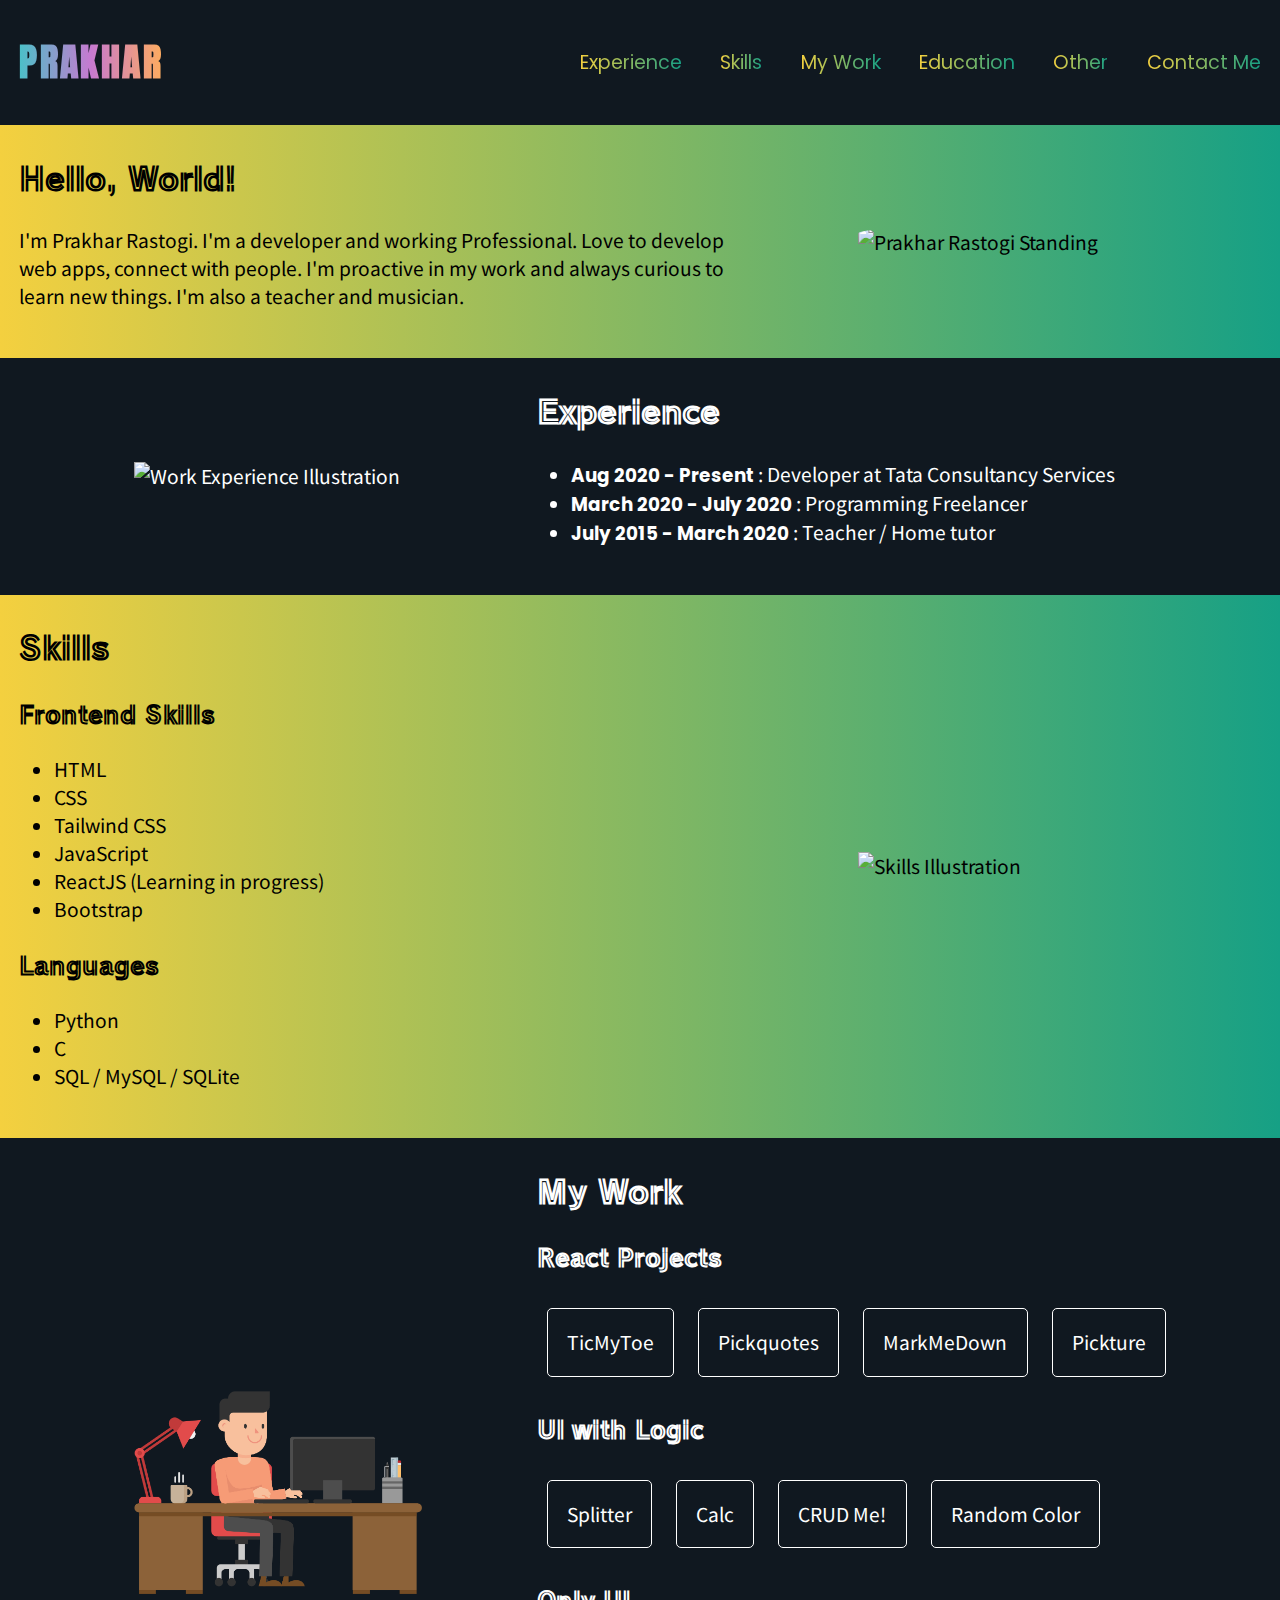
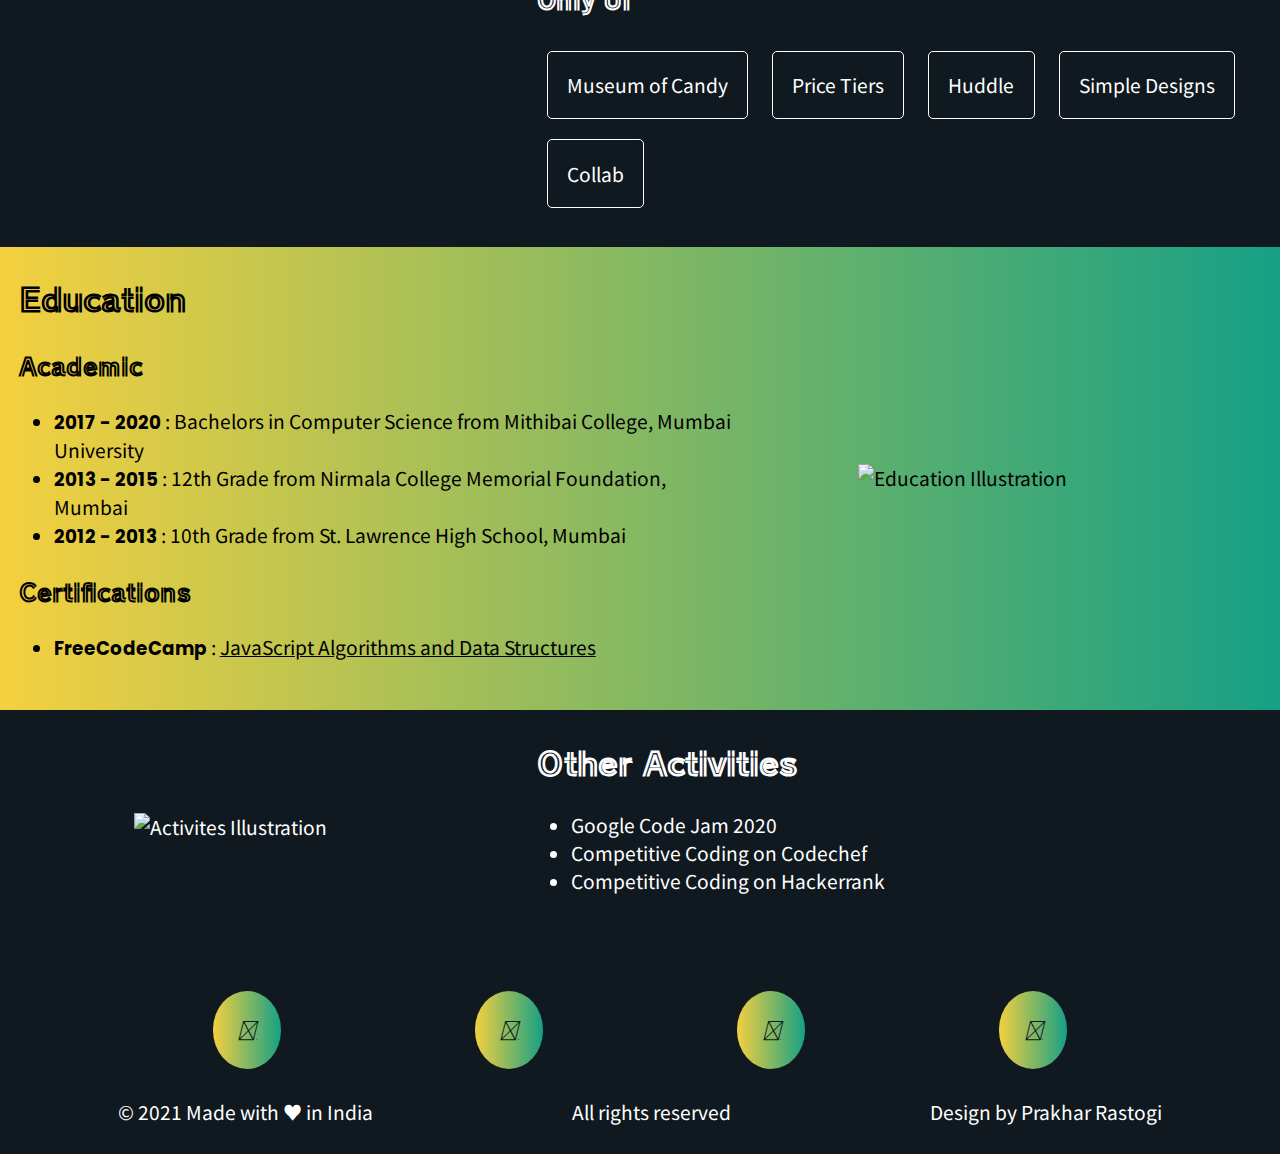
==== commit 9d2501d9: "Added Markmedown & Pickture App" ====
--- a/index.html
+++ b/index.html
@@ -137,6 +137,9 @@
             <h3>React Projects</h3>
             <a href="https://ticmytoe.netlify.app/" target="_blank">TicMyToe</a>
             <a href="https://pickquotes.netlify.app/" target="_blank">Pickquotes</a>
+            <a href="https://markmedown.netlify.app/" target="_blank">MarkMeDown</a>
+            <a href="https://pickture.netlify.app/" target="_blank">Pickture</a>
+            
             <h3>UI with Logic</h3>
             <div>
               <a href="frontendprojects/tip-calculator/" target="_blank">Splitter</a>
